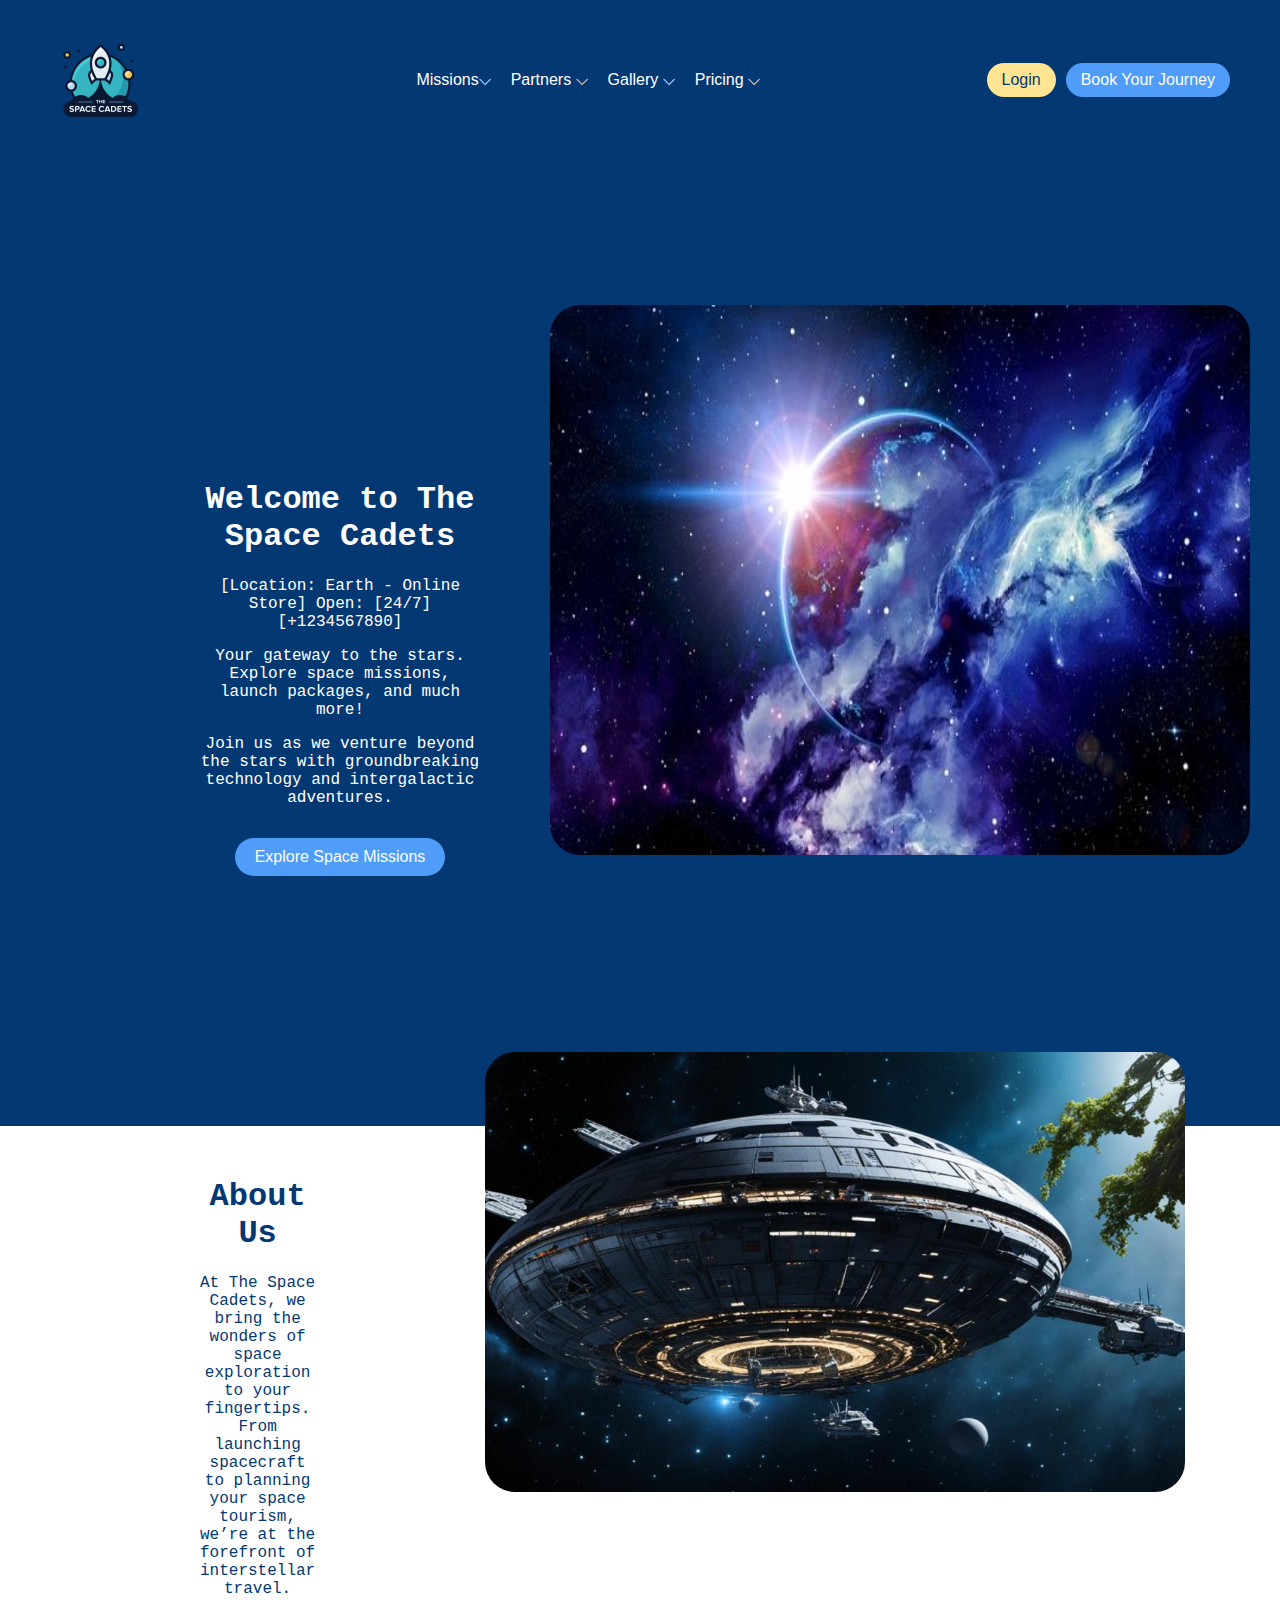
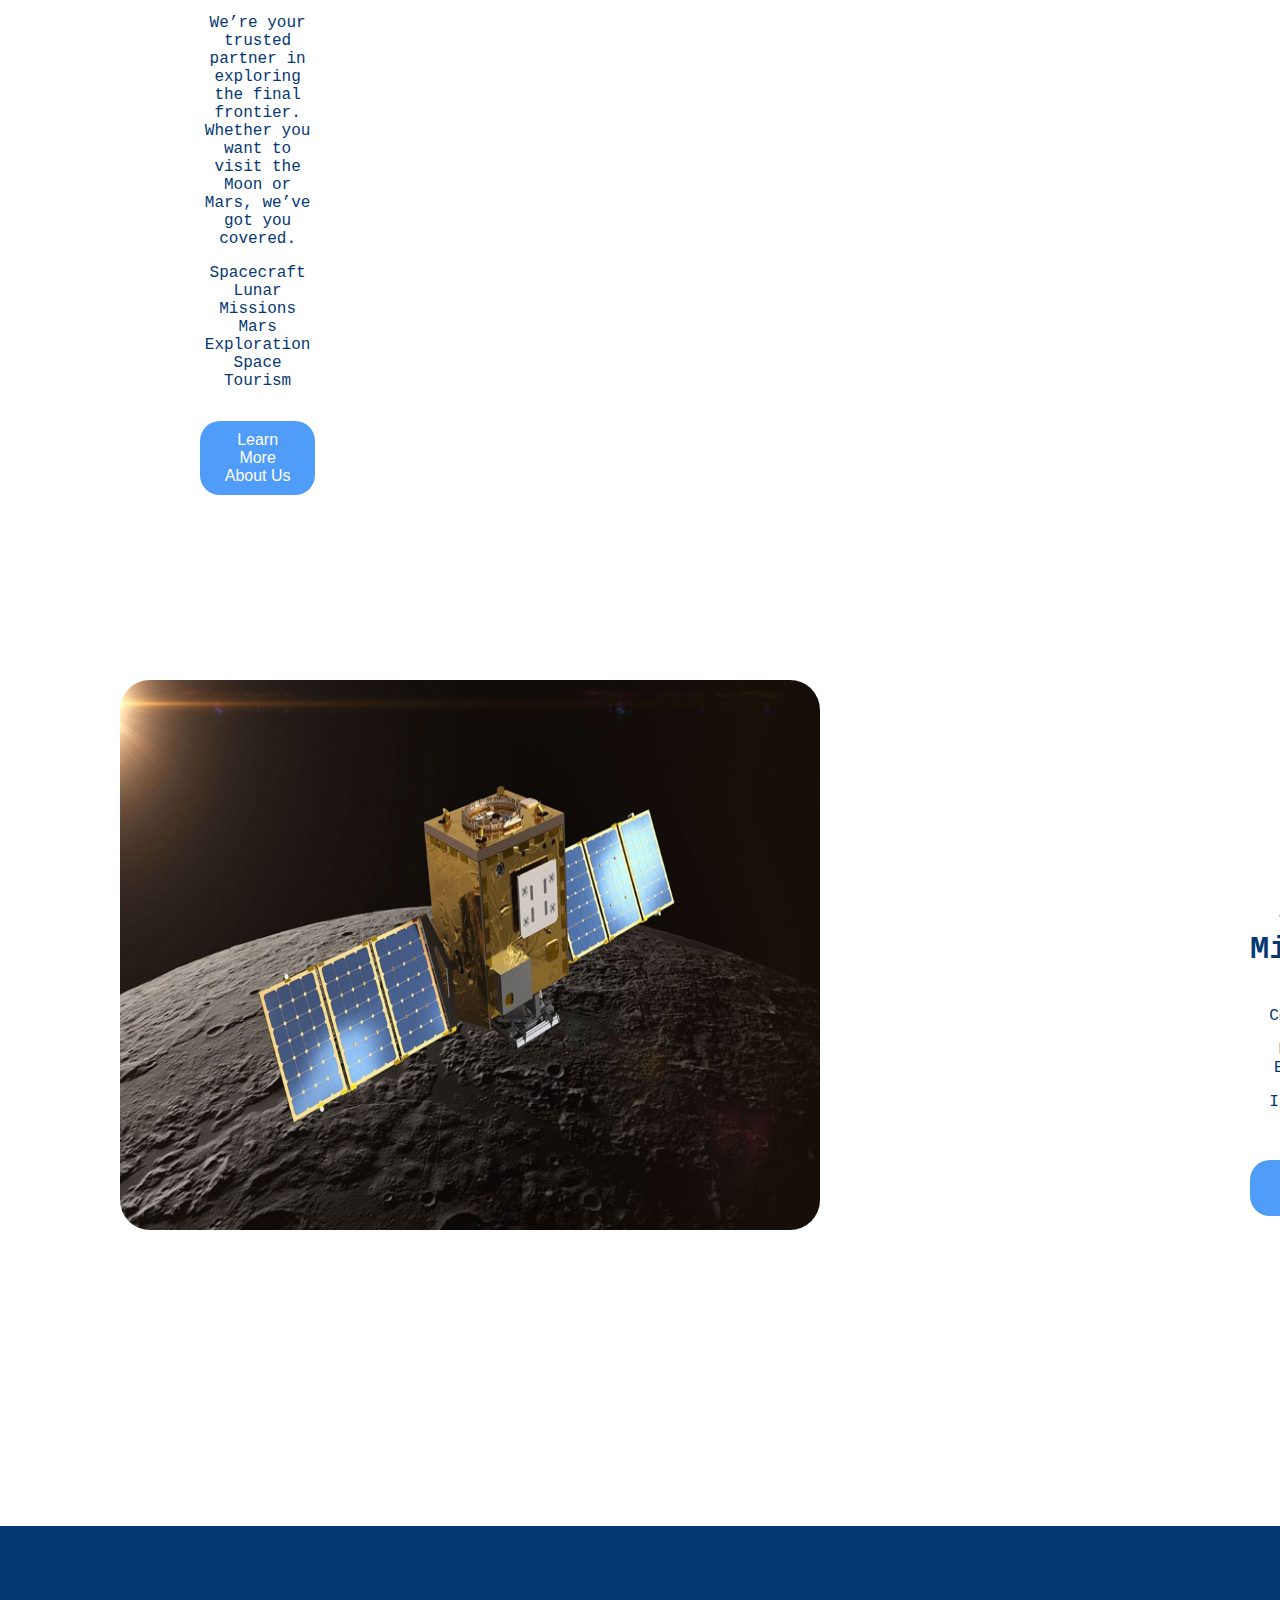
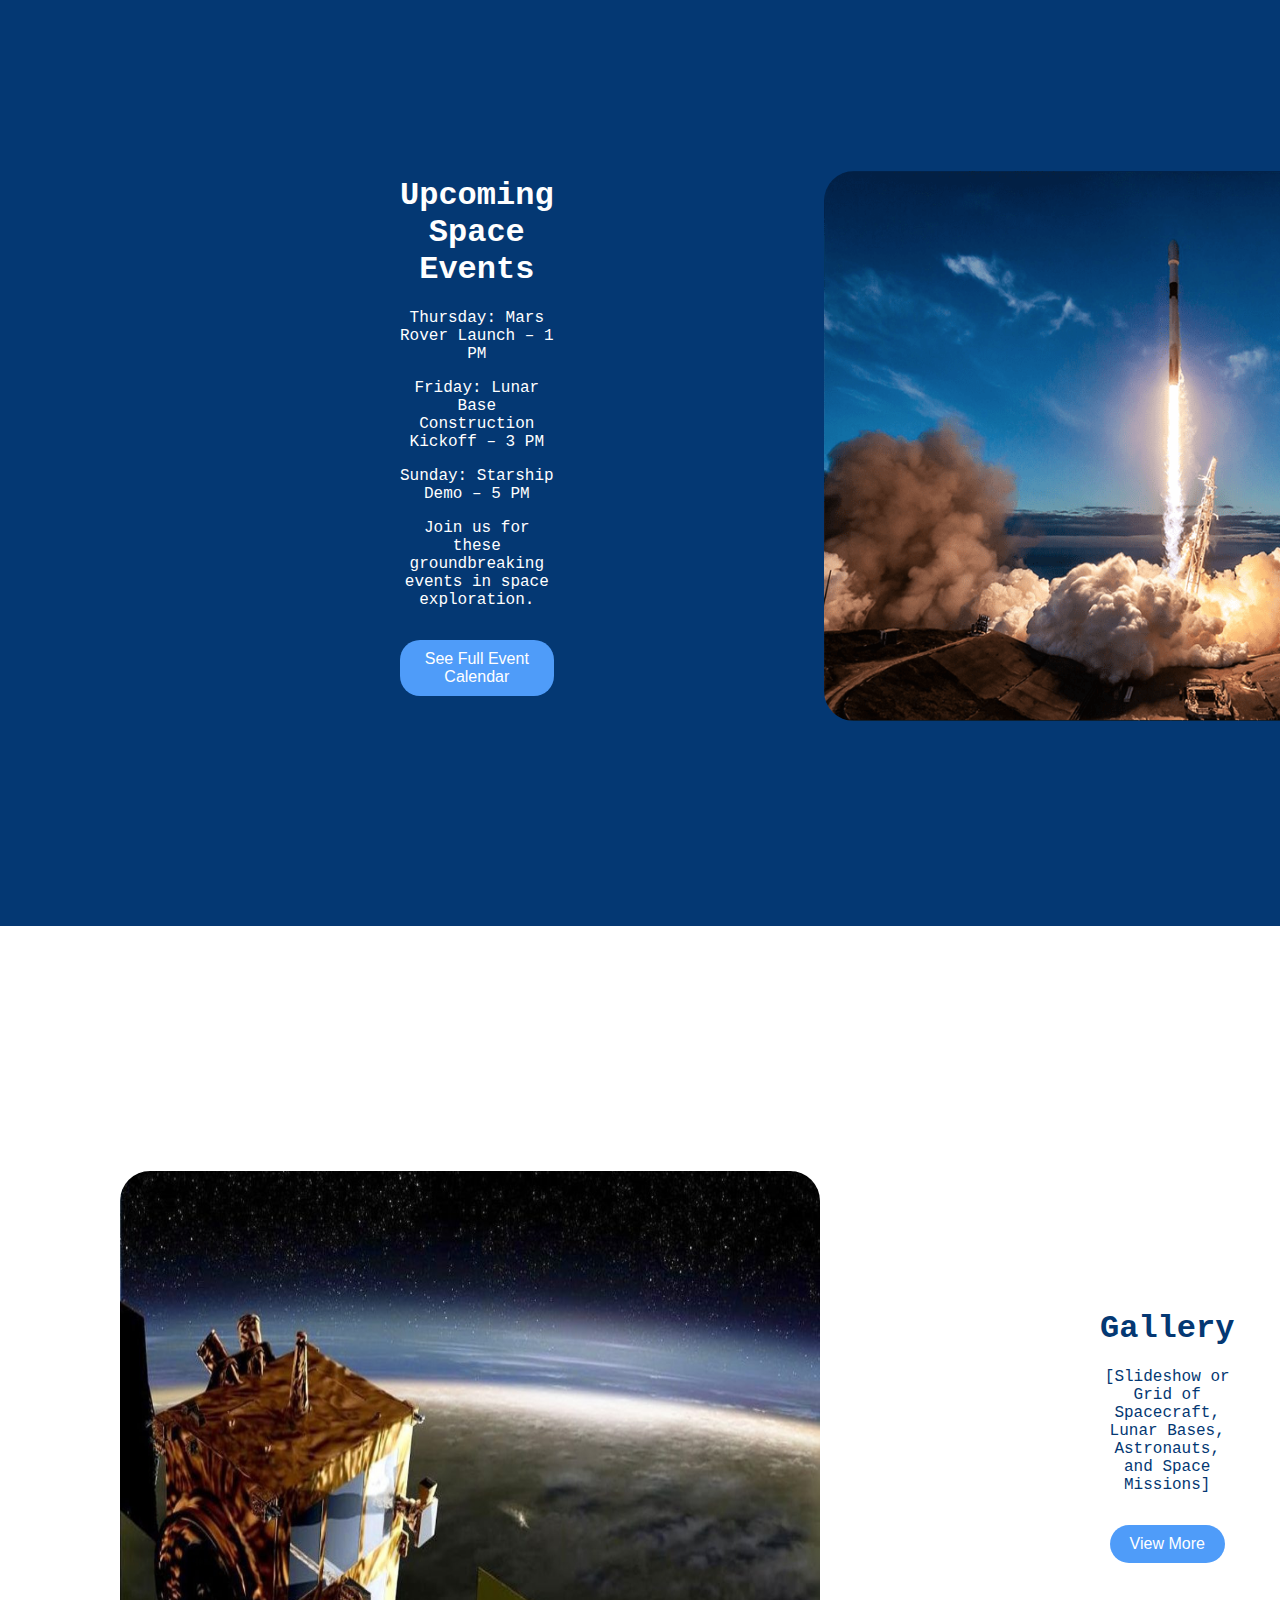
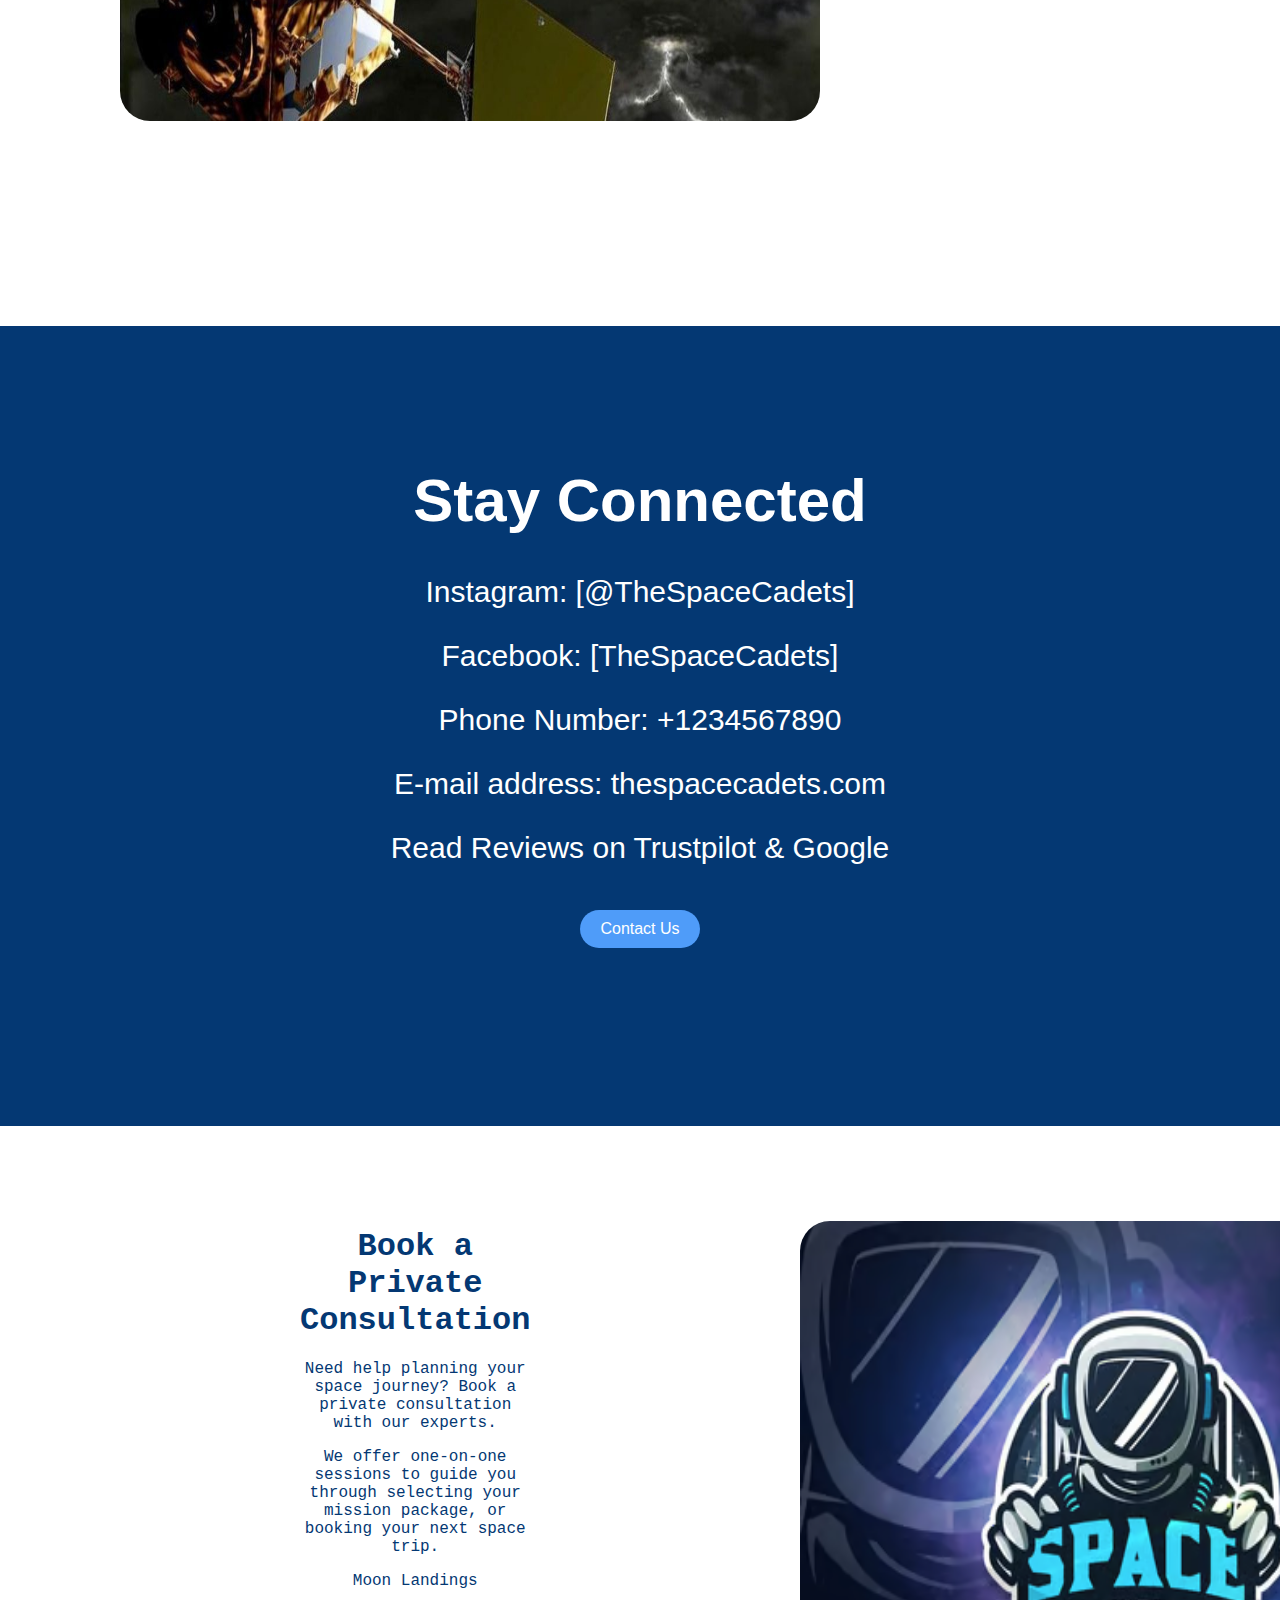
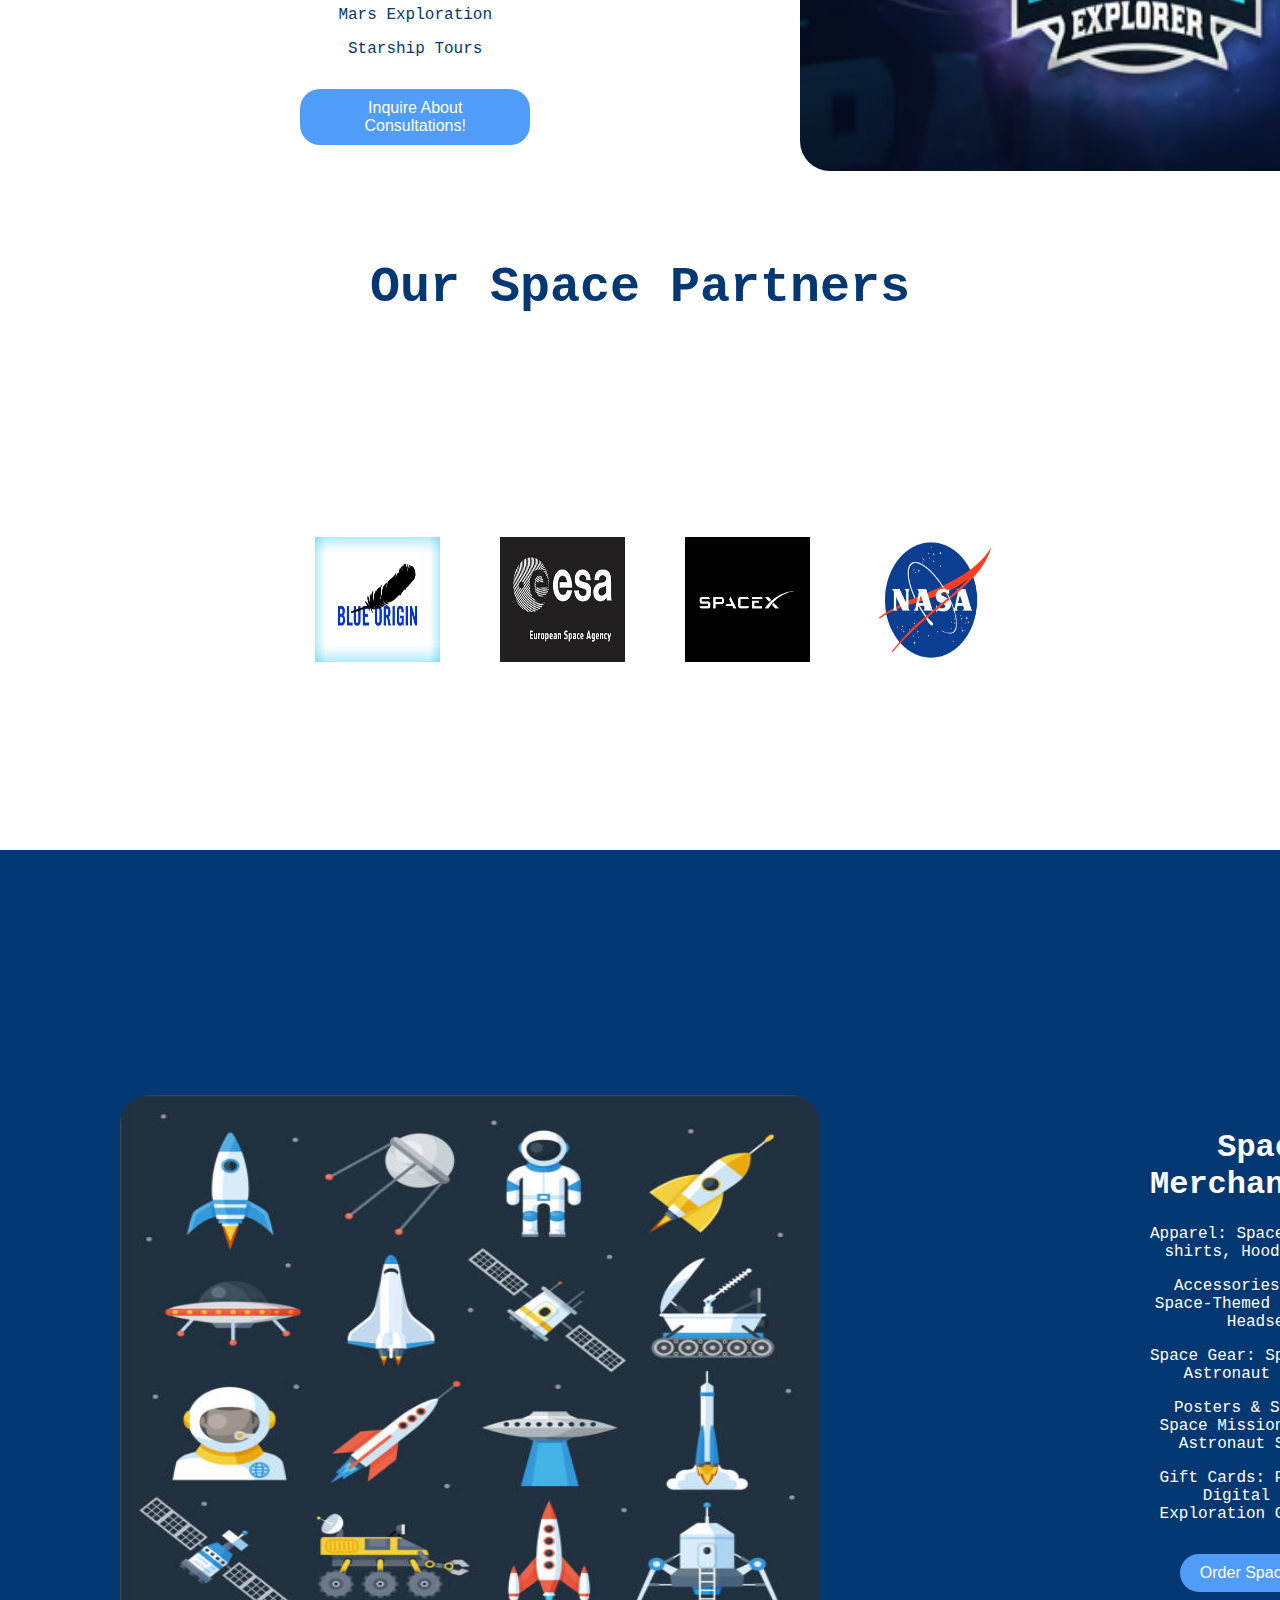
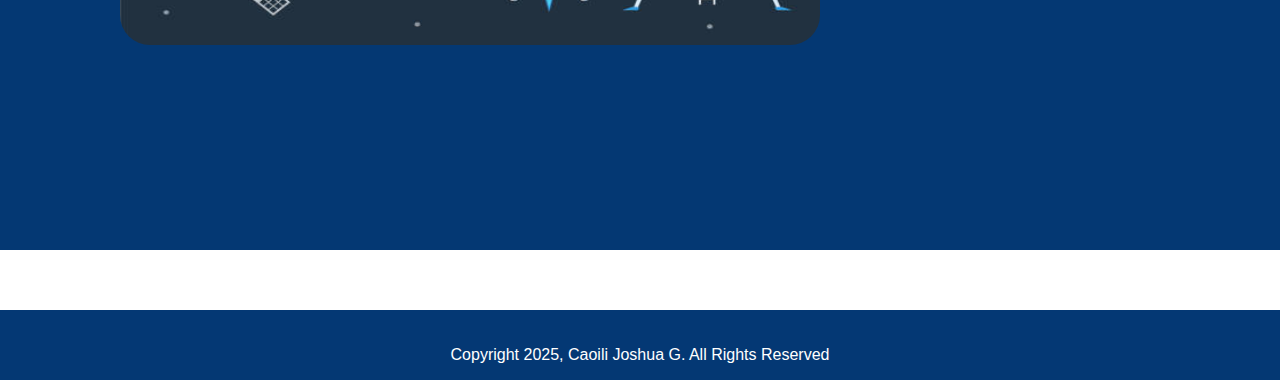
==== Caoili/Activity 2/activity.html @ 12a2390f "Add files via upload" ====
<!DOCTYPE html>
<html lang="en">
<head>
    <meta charset="UTF-8">
    <meta name="viewport" content="width=device-width, initial-scale=1.0">
    <title>- Where Space Exploration Meets Technology</title>
    <link rel="stylesheet" href="styles.css">
</head>
<body>
    <header class="navbar">
        <div class="logo"><div style="vertical-align: baseline; display: flex;"><img style="height: 100px; width: 100px;" src="assets/logo.png" alt="Space Exploration Logo"></div></div>
        <nav>
            <ul>
                <li>
                    <a href="#">Missions⌵</a>
                    <div class="dropdown">
                        <a href="#">Apollo</a>
                        <a href="#">Mars Rover</a>
                        <a href="#">Lunar Base</a>
                    </div>
                </li>
                <li>
                    <a href="#">Partners ⌵</a>
                    <div class="dropdown">
                        <a href="#">NASA</a>
                        <a href="#">SpaceX</a>
                    </div>
                </li>
                <li> 
                    <a href="#">Gallery ⌵</a>
                    <div class="dropdown">
                        <a href="#">Spacecraft</a>
                        <a href="#">Astronauts</a>
                    </div>
                </li>
                <li><a href="#">Pricing ⌵</a>
                    <div class="dropdown">
                        <a href="#">Launch Packages</a>
                        <a href="#">Space Tourism</a>
                    </div></li>
            </ul>
        </nav>
        <div class="buttons">
            <button class="login">Login</button>
            <button class="order">Book Your Journey</button>
        </div>
    </header>
    
    <div style="display: flex;">
        <section class="txt" style="margin: 250px; margin-left: 200px; margin-right: 50px; margin-top: 300px;">
            <h1>Welcome to The Space Cadets</h1>
            <p> [Location: Earth - Online Store]   Open: [24/7]   [+1234567890]</p>
            <p>Your gateway to the stars. Explore space missions, launch packages, and much more!</p>
            <p>Join us as we venture beyond the stars with groundbreaking technology and intergalactic adventures.</p>
            <button class="try">Explore Space Missions</button>
        </section>

        <div class="main-content">
            <div class="pict"><img style="padding: 20px; height: 100%; width: 100%; border-radius: 50px; box-shadow: 40px;" src="assets/image1.jpg" alt="Spacecraft Image"></div>
        </div>
    </div>
    
    <div class="section1">
        <div style="display: flex;">
            <section class="txt" style="margin: 250px; margin-left: 100px; margin-right: 150px;">
                <h1>About Us</h1>
                <p>At The Space Cadets, we bring the wonders of space exploration to your fingertips. From launching spacecraft to planning your space tourism, we’re at the forefront of interstellar travel.</p> 
                <p>We’re your trusted partner in exploring the final frontier. Whether you want to visit the Moon or Mars, we’ve got you covered.</p>                 
                <p> Spacecraft   Lunar Missions   Mars Exploration   Space Tourism</p>
                <button class="try">Learn More About Us</button>  
            </section>           
            <div class="main-content">
                <div class="pict"><img style="padding: 20px; height: 80%; width: 100%; border-radius: 50px; box-shadow: 40px;" src="assets/image2.jpg" alt="Space Exploration Showcase"></div>
            </div>
        </div> 
    </div>

    <div class="section1-2">
        <div style="display: flex;">
            <div class="main-content">
                <div class="pict"><img style="padding: 20px; height: 100%; width: 100%; border-radius: 50px; box-shadow: 40px;" src="assets/mission1.jpg" alt="Space Mission Menu"></div>
            </div>
            <section class="txt" style="margin: 300px; margin-left: 400px;">
                <h1>Our Space Missions</h1>                                                 
                <p> Lunar Base Construction</p>
                <p> Mars Rover Exploration</p>                 
                <p> Interstellar Probes</p> 
                <button class="try">See Full Mission List</button>
            </section>
        </div> 
    </div>

    <div class="section2" style="display: flex;">
        <section class="txt" style="margin: 250px; margin-left: 300px;">
            <h1>Upcoming Space Events</h1>
            <p> Thursday: Mars Rover Launch – 1 PM</p>
            <p> Friday: Lunar Base Construction Kickoff – 3 PM</p>
            <p> Sunday: Starship Demo – 5 PM</p>
            <p>Join us for these groundbreaking events in space exploration.</p>
            <button class="try">See Full Event Calendar </button>
        </section>

        <div class="main-content">
            <div class="pict"><img style="padding: 20px; height: 100%; width: 100%; border-radius: 50px; box-shadow: 40px;" src="assets/launch.png" alt="Space Event Image"></div>
        </div>
    </div>

    <div class="section3" style="display: flex;">
        <div class="main-content">
            <div class="pict"><img style="padding: 20px; height: 100%; width: 100%; border-radius: 50px; box-shadow: 40px;" src="assets/mission2.jpg" alt="Space Gallery"></div>
        </div>
        <section class="txt" style="margin: 250px; margin-right: 300px;">
            <h1>Gallery </h1>
            <p>[Slideshow or Grid of Spacecraft, Lunar Bases, Astronauts, and Space Missions]</p>
            <button class="try">View More</button>
        </section>
    </div>

    <div class="section4">
        <section style="text-align: center;">
            <h1>Stay Connected </h1>
            <p> Instagram: [@TheSpaceCadets]</p>
            <p> Facebook: [TheSpaceCadets]</p>
            <p> Phone Number: +1234567890</p>
            <p> E-mail address: thespacecadets.com</p>
            <p> Read Reviews on Trustpilot & Google</p>
            <button class="try">Contact Us</button>
        </section>
    </div>

    <div class="section5" style="display: flex;">
        <section class="txt" style="margin: 250px; margin-left: 200px;">
            <h1> Book a Private Consultation</h1>
            <p>Need help planning your space journey? Book a private consultation with our experts.</p>    
            <p>We offer one-on-one sessions to guide you through selecting your mission package, or booking your next space trip.</p>             
            <p> Moon Landings</p>    
            <p> Mars Exploration</p>    
            <p> Starship Tours</p>    
            <button class="try">Inquire About Consultations!</button>
        </section>

        <div class="main-content">
            <div class="pict" style="margin-right: 150px;"><img style="padding: 20px; height: 100%; width: 100%; border-radius: 50px; box-shadow: 40px;" src="assets/y.avif" alt="Private Consultation"></div>
        </div>      
    </div>

    <div class="spo">
        <section style="text-align: center;">
            <h1 style="font-family: 'Courier New', Courier, monospace; font-size: 50px;">Our Space Partners</h1>
        </section>
    </div>

    <div class="section5-2">
        <img style="height: 25%; width: 10%;" class="log" src="assets/nasal.webp" alt="">
        <img style="height: 25%; width: 10%;" class="log" src="assets/spacexl.png" alt="">
        <img style="height: 25%; width: 10%;" class="log" src="assets/esal.png" alt="">
        <img style="height: 25%; width: 10%;" class="log" src="assets/bluel.jpg" alt=""> 
    </div>

    <div class="section6" style="display: flex;">
        <div class="main-content">
            <div class="pict"><img style="padding: 20px; height: 100%; width: 100%; border-radius: 50px; box-shadow: 40px;" src="assets/merch.jpg" alt=""></div>
        </div>     
        
        <section class="txt" style="margin: 250px; margin-left: 300px;">
            <h1> Space Merchandise:</h1>
            <p> Apparel: Space-Themed T-shirts, Hoodies, Caps</p>
            <p> Accessories: Custom Space-Themed Mousepads, Headsets</p>
            <p> Space Gear: Space Suits, Astronaut Helmets</p> 
            <p> Posters & Stickers: Space Mission Posters, Astronaut Stickers</p> 
            <p> Gift Cards: Physical & Digital Space Exploration Gift Cards</p> 
            <button class="try">Order Space Gear</button>
        </section>
    </div>

    <div class="nin" style="display: flex;">
        None
    </div>

    <div class="foot" style="display: flex;">
        <p>Copyright 2025, Caoili Joshua G. All Rights Reserved</p>
    </div>
</body>
</html>
---- Caoili/Activity 2/styles.css ----
body {
    font-family: Arial, sans-serif;
    margin: 0;
    padding: 0;
    background-color: #043873;
    color: white;
}
.dropdown {
    display: none;
    position: absolute;
    background-color: #1A3A6F;
    min-width: 150px;
    box-shadow: 0px 8px 16px rgba(0,0,0,0.2);
    z-index: 1;
}
.dropdown a {
    color: white;
    padding: 10px;
    display: block;
    text-decoration: none;
}
nav ul li:hover .dropdown {
    display: block;
}
.navbar {
    display: flex;
    justify-content: space-between;
    align-items: center;
    padding: 30px 50px;
    background-color: #043873;
}

.logo {
    font-size: 30px;
    font-weight: bold;
}

nav ul {
    list-style: none;
    display: flex;
    gap: 20px;
}

nav ul li a {
    color: white;
    text-decoration: none;
}

.buttons {
    display: flex;
    gap: 10px;  
}

.login {
    background-color: #ffe492;
    border: none;
    padding: 8px 15px;
    cursor: pointer;
    font-size: 16px;
    border-radius: 20px;
    color: #043873;
}

.order {
    background-color: #4f9cf9;
    color: white;
    border: none;
    padding: 8px 15px;
    cursor: pointer;
    font-size: 16px;
    border-radius: 20px;
}

.txt {
    text-align: center;
    margin: 50px 0;
    font-family: 'Courier New', Courier, monospace; 
}

.try {
    color: white;
    background-color: #4f9cf9;
    border: none;
    padding: 10px 20px;
    cursor: pointer;
    margin-top: 15px;
    font-size: 16px;
    border-radius: 20px;
}

.main-content {
    display: flex;
    justify-content: center;
    align-items: center;
    height: 800px;
}

.pict {
    width: 700px;
    height: 550px;
    align-items: center;
    margin-right: 50px;

}

.user-tag {
    position: absolute;
    right: 50px;
    bottom: 50px;
    background-color: green;
    color: white;
    padding: 5px 10px;
    border-radius: 5px;
}
.section1 {
    color: #043873;
    display: flex;
    align-items: center;
    background-color: white;
    height: 800px;
    padding: 100px 100px;
}
.section1-2 {
    color: #043873;
    display: flex;
    align-items: center;
    background-color: white;
    height: 800px;
    padding: 100px 100px;
}
.section2 {
    color: white;
    display: flex;
    align-items: center;
    background-color: #043873;
    height: 800px;
    padding: 100px 100px;
}

.section3 {
    color: #043873;
    display: flex;
    align-items: center;
    background-color: white;
    height: 800px;
    padding: 100px 100px;
}
.section4 {
    color: white;
    display: flex;
    flex-direction: column;
    background-color: #043873;
    height: 600px;
    padding: 100px 100px;
    font-size: 30px;
}
.section5 {
    color: #043873;
    display: flex;
    align-items: center;
    background-color: white;
    height: 500px;
    padding: 100px 100px;
}
.spo {
    display: flex;
    flex-direction: column;
    background-color: white;
    color: #043873;
}
.section5-2 {
    padding-left: 30px;
    height: 500px;
    display: flex;
    flex-direction:row-reverse;
    flex-wrap: wrap;
    background-color: white;
    justify-content: center;
    gap: 60px;
}
.log {
    display: flex;
    align-self: center;
}
.section6 {
    color: white;
    display: flex;
    align-items: center;
    background-color: #043873;
    height: 800px;
    padding: 100px 100px;
}
.nin {
    padding: 20px;
    height: 20px;
    background-color: white;
    color: white;
}
.foot {
    margin-bottom: 10px;
    padding: 20px;
    height: 20px;
    background-color: #043874;
    color: white;
    text-align: center;
    flex-direction: column;
}
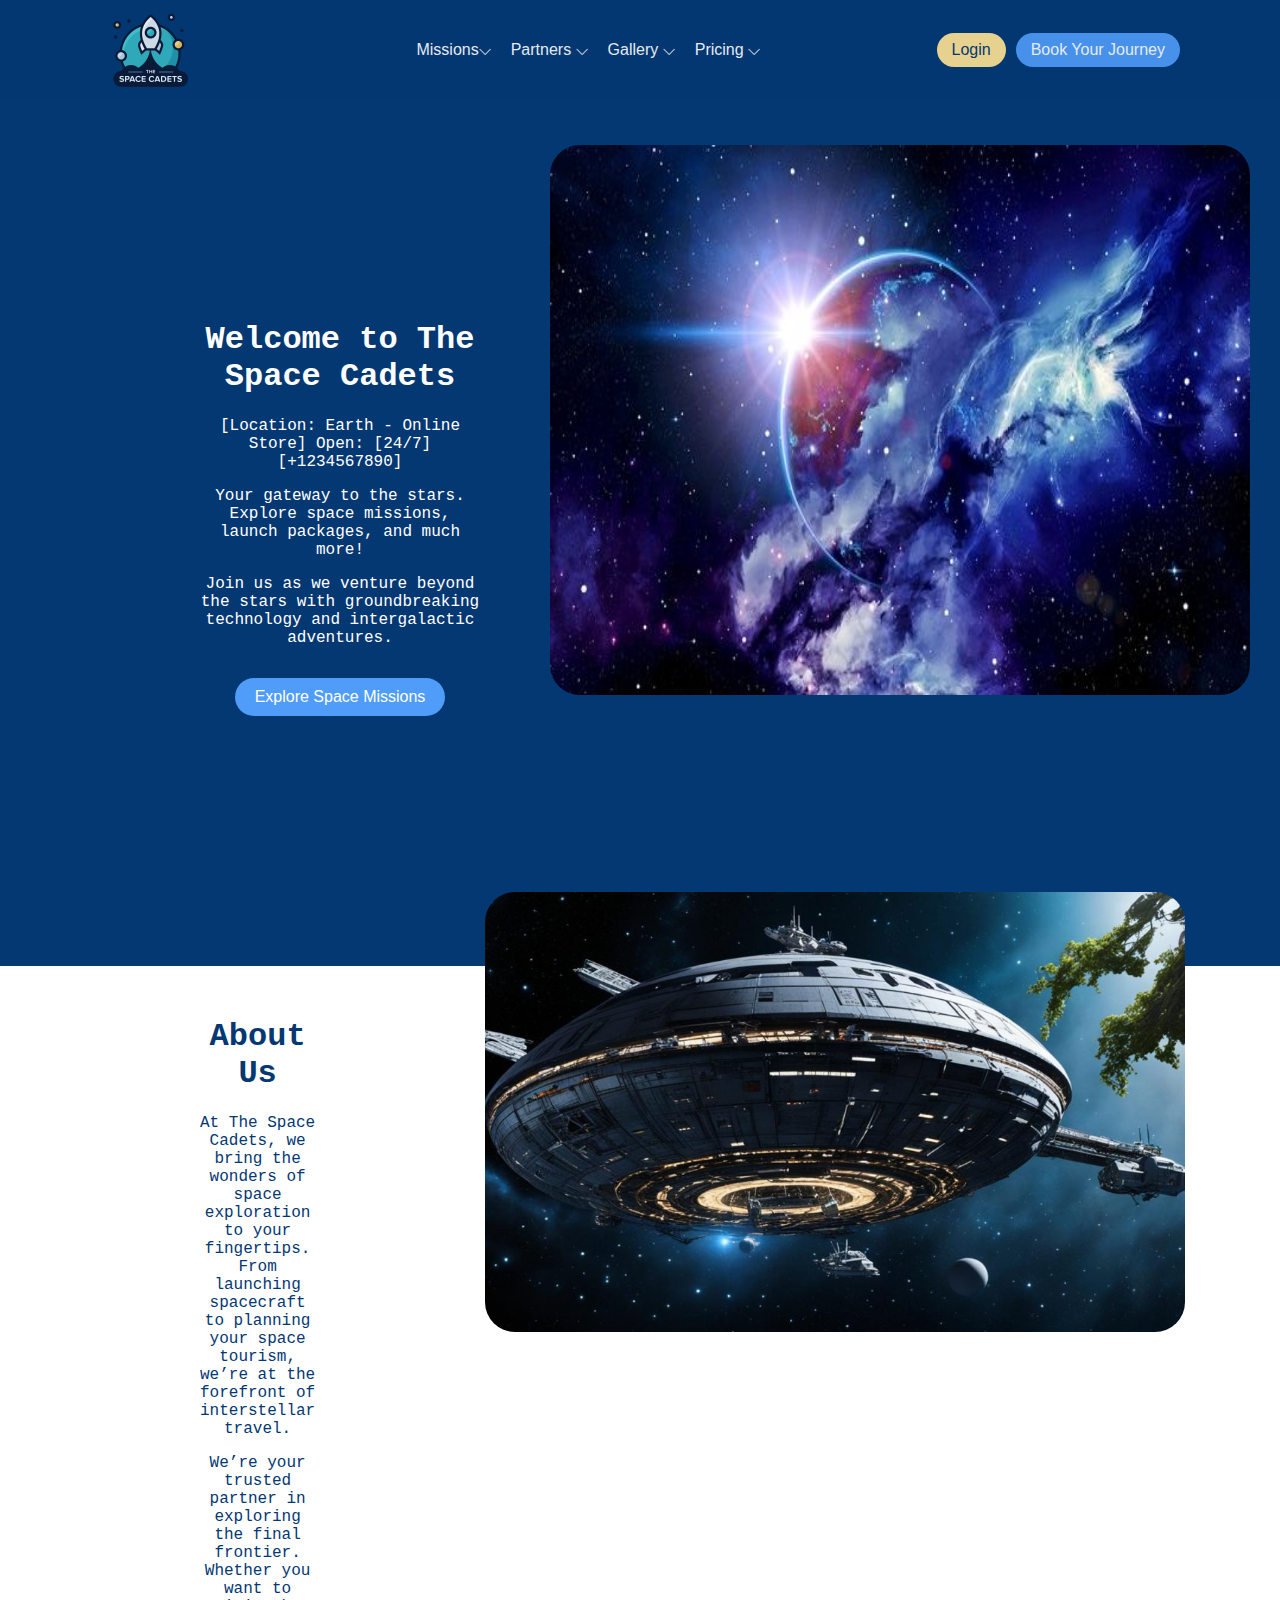
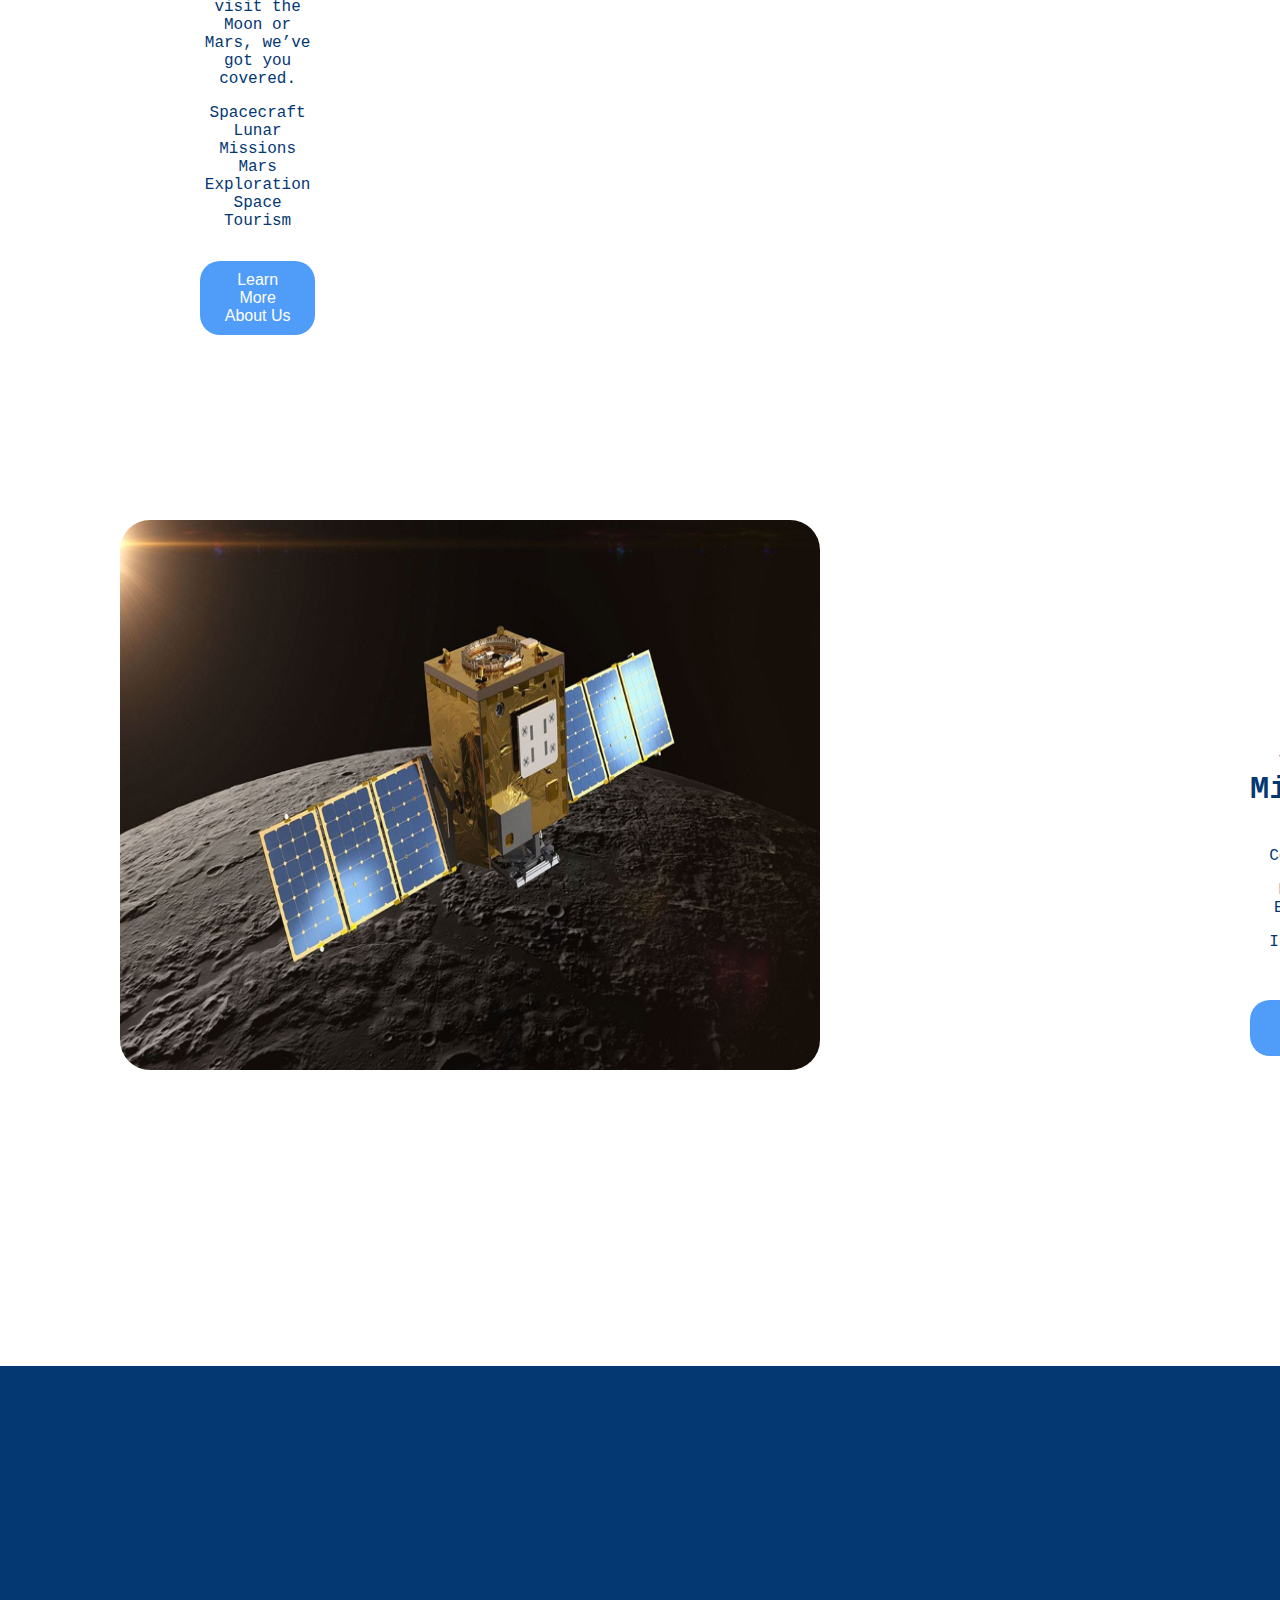
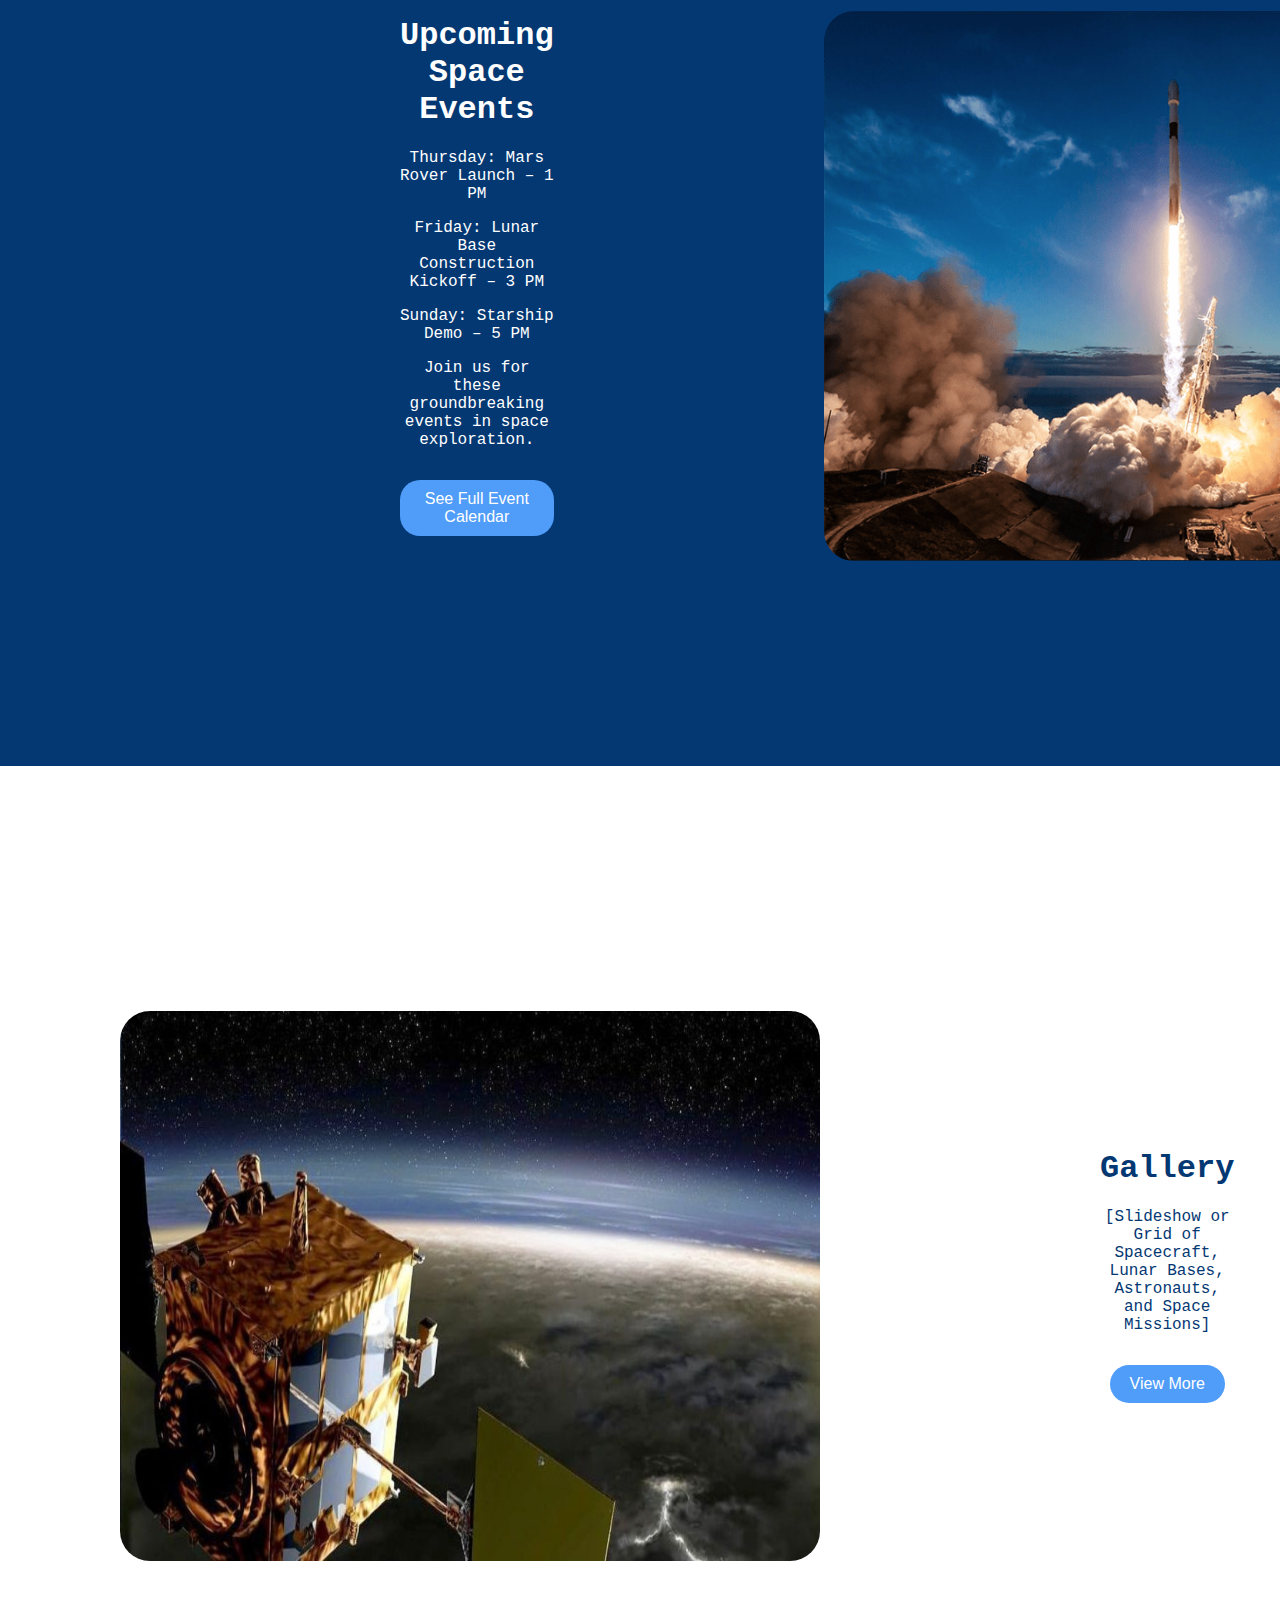
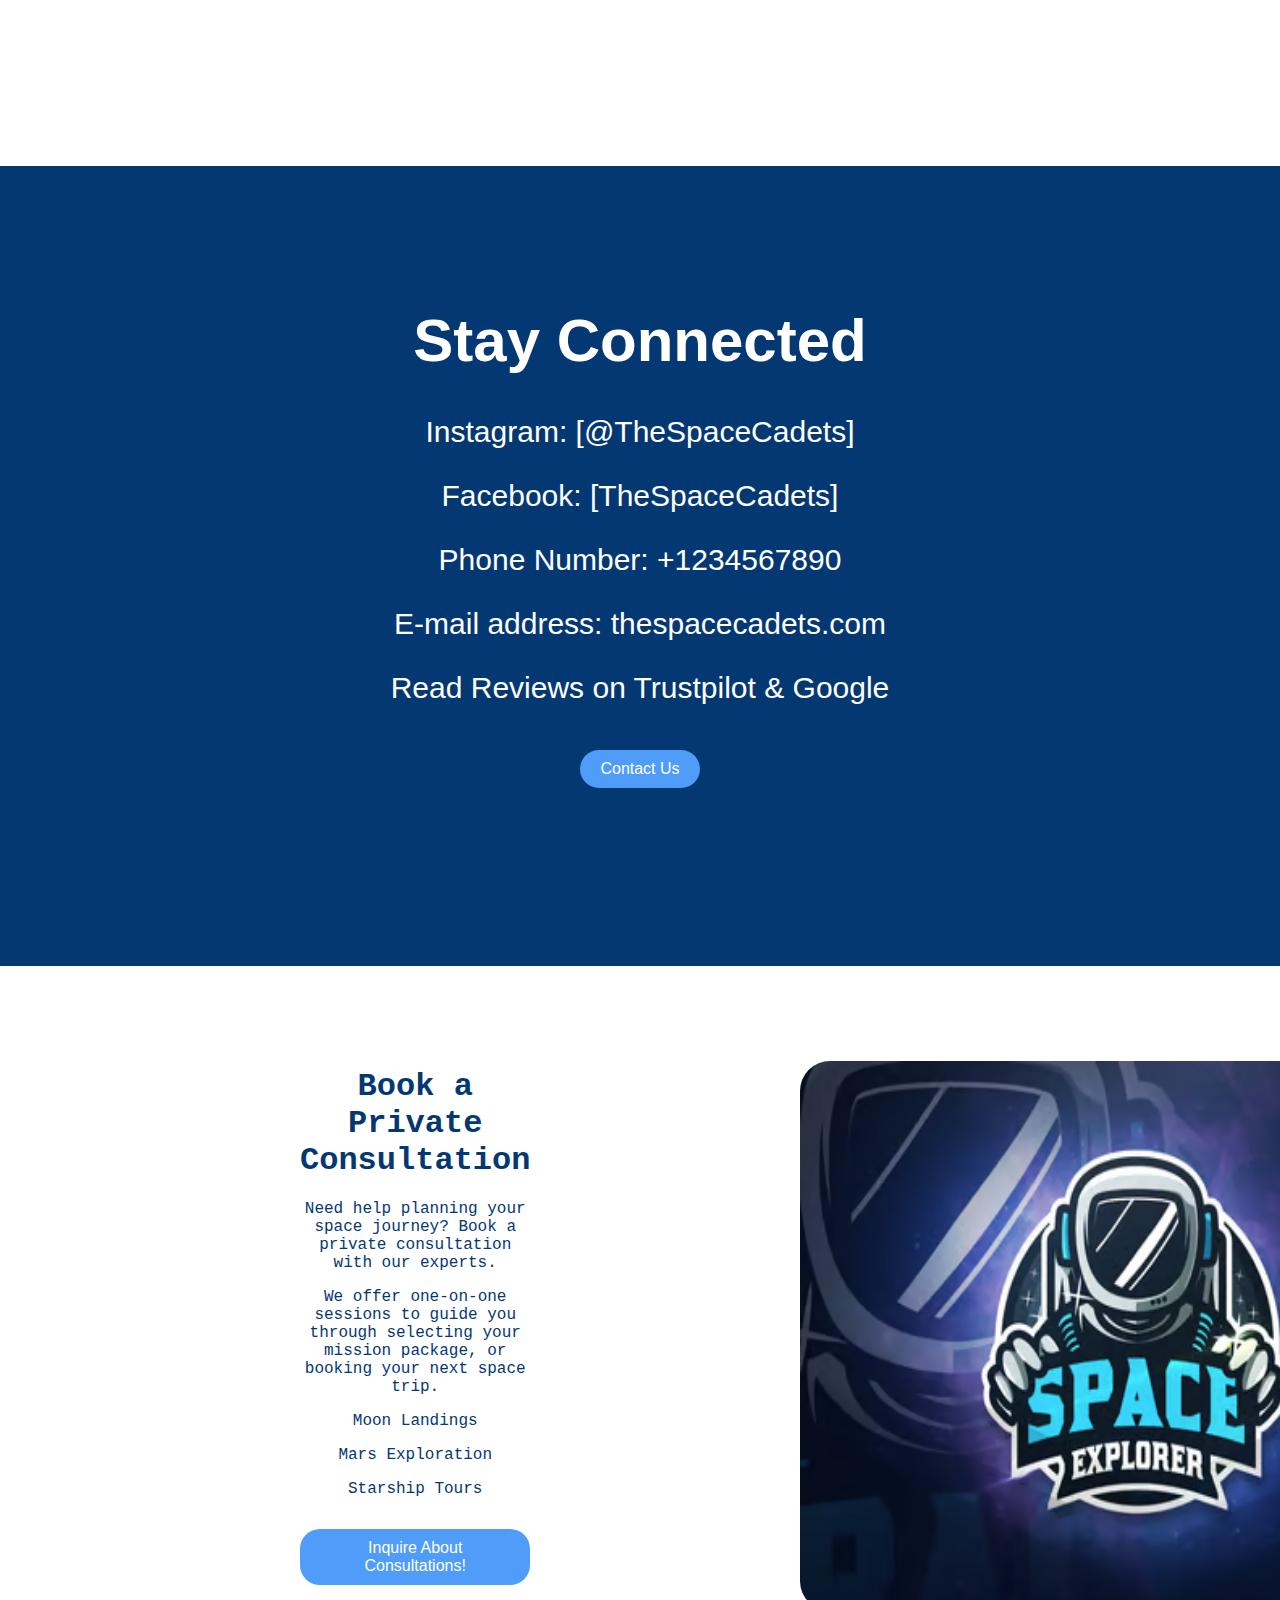
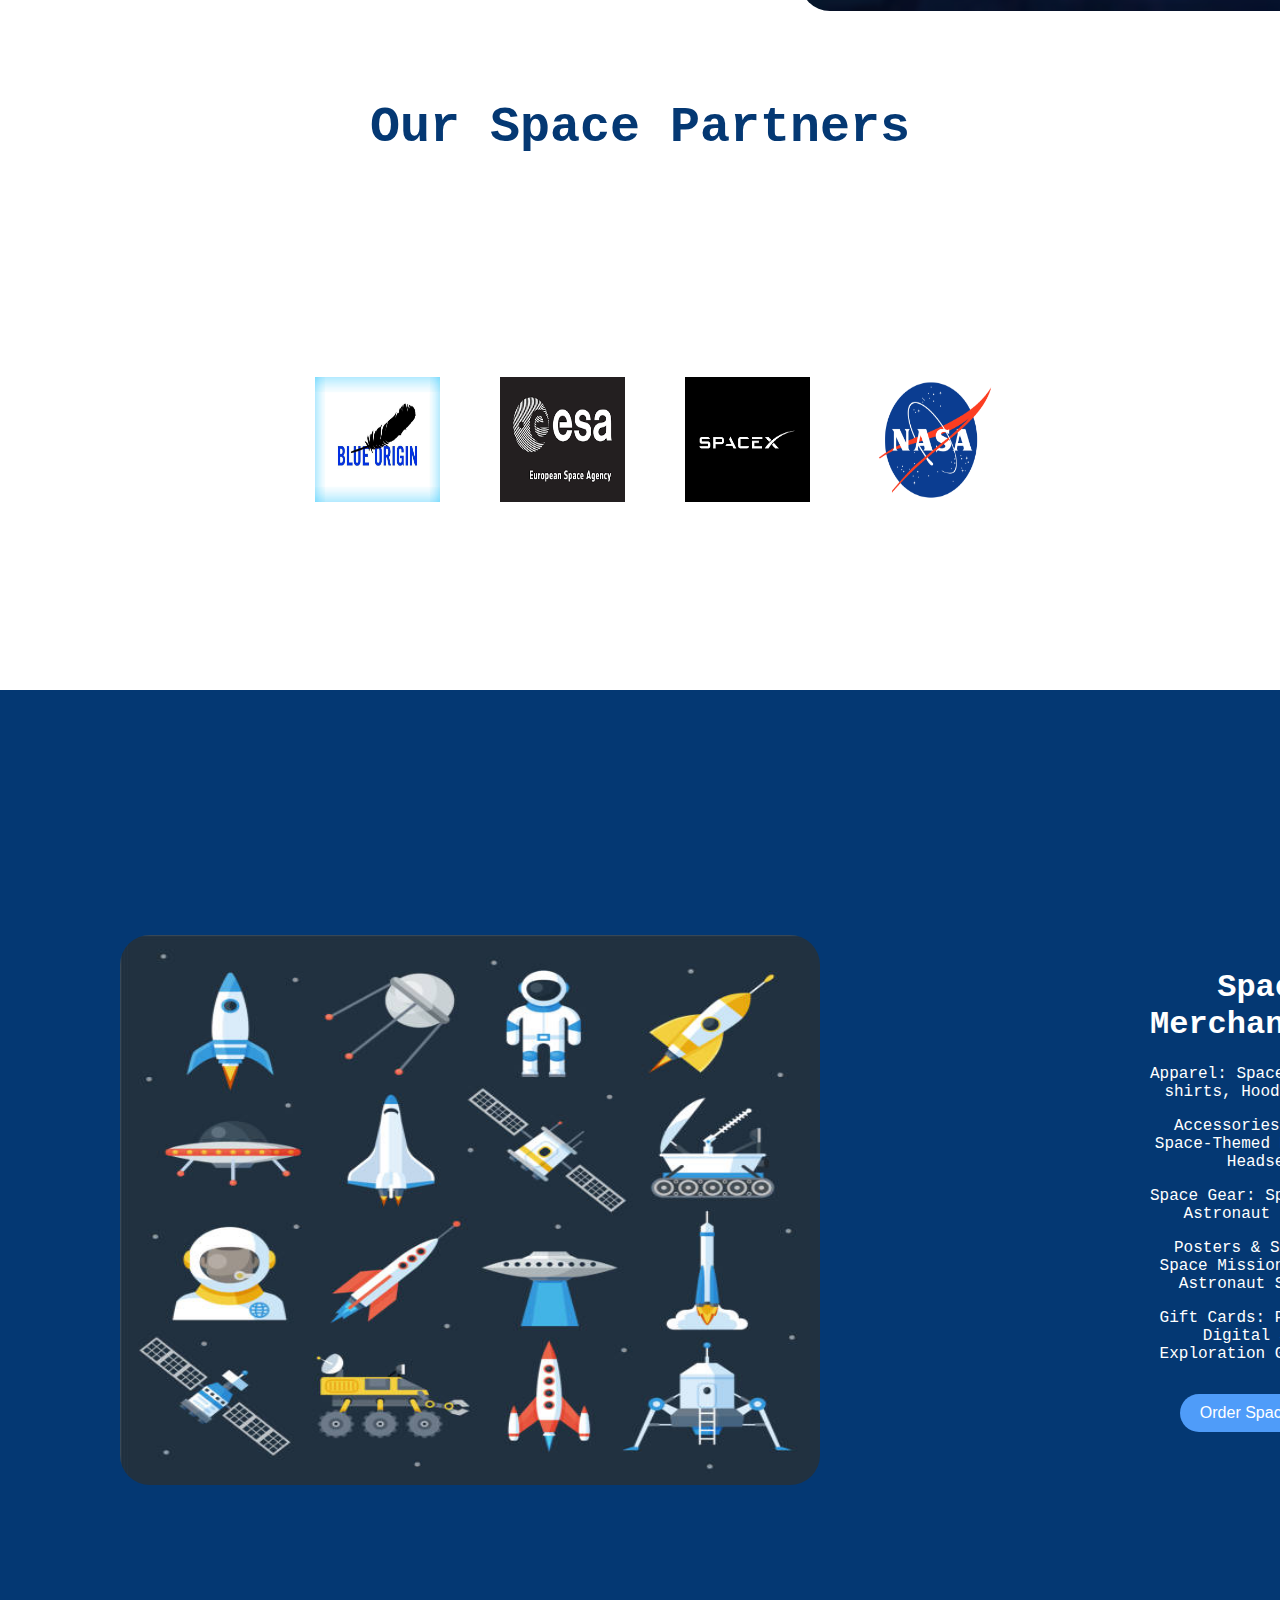
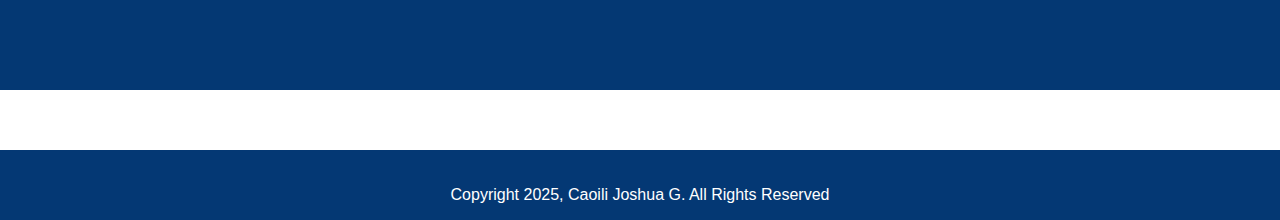
==== commit 516b49aa: "update" ====
--- a/Caoili/Activity 2/activity.html
+++ b/Caoili/Activity 2/activity.html
@@ -5,10 +5,11 @@
     <meta name="viewport" content="width=device-width, initial-scale=1.0">
     <title>- Where Space Exploration Meets Technology</title>
     <link rel="stylesheet" href="styles.css">
+
 </head>
 <body>
     <header class="navbar">
-        <div class="logo"><div style="vertical-align: baseline; display: flex;"><img style="height: 100px; width: 100px;" src="assets/logo.png" alt="Space Exploration Logo"></div></div>
+        <div class="logo"><div style="vertical-align: baseline; display: flex; margin-left: 100px;"><img style="height: 100px; width: 100px;" src="assets/logo.png" alt="Space Exploration Logo"></div></div>
         <nav>
             <ul>
                 <li>
@@ -40,7 +41,7 @@
                     </div></li>
             </ul>
         </nav>
-        <div class="buttons">
+        <div class="buttons" style="margin-right: 100px;">
             <button class="login">Login</button>
             <button class="order">Book Your Journey</button>
         </div>
--- a/Caoili/Activity 2/styles.css
+++ b/Caoili/Activity 2/styles.css
@@ -26,8 +26,11 @@
     display: flex;
     justify-content: space-between;
     align-items: center;
-    padding: 30px 50px;
-    background-color: #043873;
+    height: 100px;
+    background-color: #043873;
+    position: fixed;
+    width: 100%;
+    opacity: 0.9;
 }
 
 .logo {
